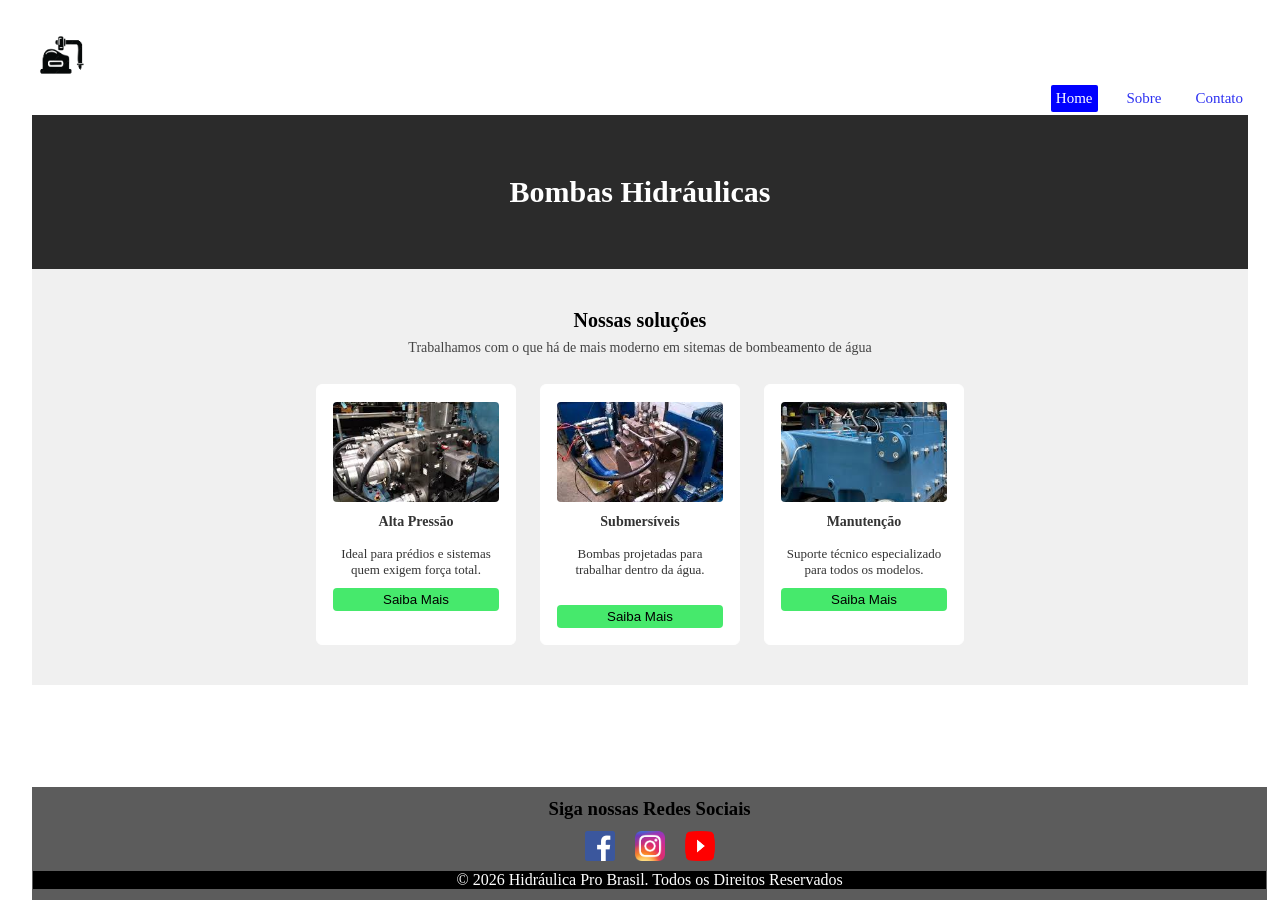
==== index.html @ 8ebafb1c "Update link do 'Home' para index.html" ====
<!DOCTYPE html>
<html lang="en">
<head>
    <meta charset="UTF-8">
    <meta name="viewport" content="width=device-width, initial-scale=1.0">
    <title>Document</title>
    <link rel="stylesheet" href="style.css">
    <script src="bomba.js"></script>
</head>
<body>
    
    <header class="logo">
        <img src="./IMG/Windows.png" alt="logo">
        <ul>
            <a href="index.html" class="selecionado">Home</a>
            <a href="sobre.html">Sobre</a>
            <a href="contato.html">Contato</a>
        </ul>
    </div>
 
    <div class="titulo"> Bombas Hidráulicas</div>

    <div class="solucoes">
        <h2>Nossas soluções</h2>
        <p>Trabalhamos com o que há de mais moderno em sitemas de bombeamento de água</p>
        <ul class="bombas">
            <li> <img src="./IMG/1.jpg" alt=""> <br> <strong>Alta Pressão</strong><br>Ideal para prédios e sistemas quem exigem força total. 
            <p><button onclick="funcaoIndisponivel()">Saiba Mais</button ></p></li>
            <li ><img src="./IMG/2.jpg" alt=""> <br> <strong>Submersíveis</strong><br>Bombas projetadas para trabalhar dentro da água.
             <p id="sub"><button onclick="funcaoIndisponivel()">Saiba Mais</button></p></li>   
            <li> <img src="./IMG/3.jpg" alt=""> <br> <strong>Manutenção</strong><br>Suporte técnico especializado para todos os modelos.
            <p><button onclick="funcaoIndisponivel()">Saiba Mais</button></p></li>
        </ul>
    </div>

      <footer>
        <h3>Siga nossas Redes Sociais</h3>
        <div class="redes">
            <img src="./IMG/Facebook_logo_(square).png" alt="Facebook">
            <img src="./IMG/Instagram_icon.png" alt="Instagram">
            <img src="./IMG/Youtube_logo.png" alt="Youtube">
        </div>
        <p>&copy; 2026 Hidráulica Pro Brasil. Todos os Direitos Reservados</p>
    </footer>
    

</body>
</html>
---- style.css ----
* {
    padding: 0;
    margin: 0;
    box-sizing: border-box;
}


.logo {
    background-color: #ffffff;
    padding: 14px 32px;
    display: flex;
    flex-flow: wrap column;
    justify-content: center;
    margin-top: 10px ;
    margin-bottom: none;
    
}

.logo img {
    width: 60px;
    height: 60px;
    margin-top: 1px;
    border-radius: 4px;
}
.logo ul {
    list-style-type: none;
    display: flex;          
    gap: 24px;
    justify-content: flex-end;
    
}

.logo ul a {
    color: rgb(45, 49, 241);
    font-size: 15px;
    cursor: pointer;
    text-decoration: none;
    background-color: #ffffff;
    margin-bottom: 3px;
    padding: 5px;
    border-radius: 2px ;
}

.logo ul a:active {
   
    background-color: rgb(45, 49, 241);
    color: white;
   

}

.logo ul .selecionado {
    background-color: blue;
    color: white;
}

.titulo {
    background-color: #2b2b2b;
    color: white;
    width: 100%;
    font-size: 30px;
    font-weight: bold;
    text-align: center;
    padding: 60px 48px;
}



.solucoes {
    display: flex;
    flex-direction: column; 
    align-items: center;
    width: 100%;
    padding: 40px 48px;
    background-color: #f0f0f0;
}

.solucoes h2 {
    font-size: 20px; 
    margin-bottom: 8px;
  
}

.solucoes > p {
    font-size: 14px;
    color: #444;
    margin-bottom: 28px;
}


ul.bombas {
    display: flex;          
    list-style-type: none;
    flex-wrap: wrap;
}

ul.bombas li {
    background-color: white;
    border: 1px solid #ffffff;
    border-radius: 6px;
    padding: 16px;
    width: 200px;
    font-size: 13px;
    color: #333;
    text-align: center;
    
}

ul.bombas li img {
    width: 100%;
    height: 100px;
    object-fit: cover;
    border-radius: 4px;
}

ul.bombas li strong {
    display: block;
    margin-top: 8px;
    font-size: 14px;
}


ul.bombas li p {
    display: flex;
    justify-content: center;
    align-items: center;
    background-color: #46e96c;
    color: white;
    padding: 4px 10px;
    border-radius: 4px;
    margin-top: 10px;
    font-size: 12px;
    font-weight: bold;
    cursor: pointer;
}

 #sub  {

    margin-top: 27px;
/* Isso aqui foi uma gambiarra horrorosa, tô fazendo de cabeça a página*/
}

.bombas button {
    background-color: transparent;
     outline: none;  
     border: none;

}

footer {
  width: 96.5%;
  padding: 1px;  
  height: fit-content;
  background-color: rgb(92, 92, 92);
   bottom: 0;
    position: fixed;
    margin-right: 100px ;
    
}
footer h3 {
  display: flex;
  align-items: center;
  justify-content: center;
  padding: 10px 0px;
}
footer .redes {
  display: flex;
  align-items: center;
  justify-content: center;
  gap: 20px;
}
footer .redes img {
  width: 30px;
  height: 30px;
  border-radius: 2px;
}
footer p {
  display: flex;
  align-items: center;
  justify-content: center;
  margin: 10px 0px;
  background-color: black;
  color: white;
  
  margin-bottom: none;
  
}


/*A paritr daqui é a página Sobre.html*/

.historia {

    background-color: white;
    box-shadow: 2px 2px 2px 2px grey;
    display: flex;
    align-items:  center;
    flex-direction: column;
    justify-content: center;
    height: fit-content;
    border-radius: 6px;
    padding: 16px;
    width: 500px;
    font-size: 13px;
    color: #333;
    text-align: center;
    margin:  auto;
    margin-top: 200px;
    

}

.historia h3 {
    padding: 10px;
}

.historia img {
    height: 70px;
    width: 80px;
    margin: 10px;
}

.historia p {
    padding: 10px;
    display: flex;
    align-items: center;
    justify-content: center;
    flex-direction: column;
}



/*A paritr daqui é a página Contato.html*/


main {
  flex: 1;
  display: flex;
  align-items: center;
  justify-content: center;
  padding: 60px 16px;
}

.card {
  background: #ffffff;
  border-radius: 10px;
  box-shadow: 0 2px 12px rgba(0, 0, 0, 0.08);
  padding: 40px 36px;
  width: 100%;
  max-width: 380px;
}

.card h2 {
  text-align: center;
  font-size: 22px;
  font-weight: 700;
  color: #1f2937;
  margin-bottom: 24px;
}

.card input,
.card textarea {
  width: 100%;
  border: 1px solid #d1d5db;
  border-radius: 6px;
  padding: 10px 14px;
  font-size: 14px;
  color: #374151;
  background: #fff;
  outline: none;
  transition: border-color 0.2s;
  margin-bottom: 14px;
  font-family: inherit;
}

.card input::placeholder,
.card textarea::placeholder {
  color: #9ca3af;
}

.card input:focus,
.card textarea:focus {
  border-color: #1a56db;
}

.card textarea {
  resize: vertical;
  height: 100px;
}

.card button {
  width: 100%;
  background-color: #1a56db;
  color: #ffffff;
  font-size: 15px;
  font-weight: 600;
  padding: 12px;
  border: none;
  border-radius: 6px;
  cursor: pointer;
  letter-spacing: 0.3px;
  margin-top: 4px;
  transition: background-color 0.2s;
}

.card button:hover {
  background-color: #1447b8;
}
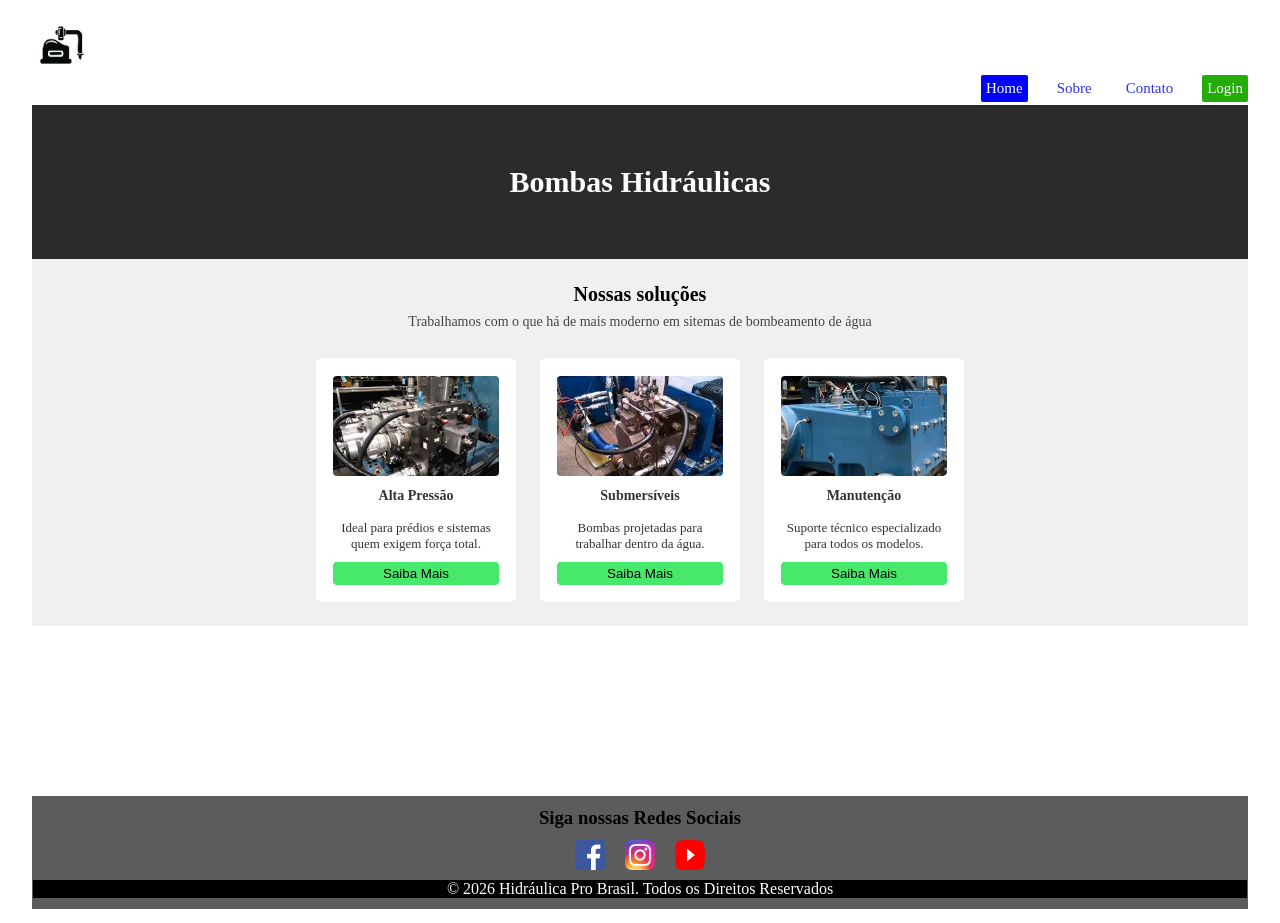
==== commit 13093015: "resolve conflito no style.css" ====
--- a/index.html
+++ b/index.html
@@ -15,6 +15,7 @@
             <a href="index.html" class="selecionado">Home</a>
             <a href="sobre.html">Sobre</a>
             <a href="contato.html">Contato</a>
+            <a id="log-icon" href="login.html">Login</a>
         </ul>
     </div>
  
--- a/style.css
+++ b/style.css
@@ -1,13 +1,15 @@
-
-
-
-
 * {
     padding: 0;
     margin: 0;
     box-sizing: border-box;
 }
 
+body {
+    display: flex;
+    flex-direction: column;
+    min-height: 100vh;
+}
+
 
 .logo {
     background-color: #ffffff;
@@ -15,7 +17,7 @@
     display: flex;
     flex-flow: wrap column;
     justify-content: center;
-    margin-top: 10px ;
+    margin-top: 0;
     margin-bottom: none;
     
 }
@@ -34,6 +36,7 @@
     
 }
 
+
 .logo ul a {
     color: rgb(45, 49, 241);
     font-size: 15px;
@@ -75,8 +78,10 @@
     flex-direction: column; 
     align-items: center;
     width: 100%;
-    padding: 40px 48px;
+    padding: 24px 48px;
     background-color: #f0f0f0;
+    flex: 1;
+    
 }
 
 .solucoes h2 {
@@ -138,11 +143,9 @@
     cursor: pointer;
 }
 
- #sub  {
-
-    margin-top: 27px;
-/* Isso aqui foi uma gambiarra horrorosa, tô fazendo de cabeça a página*/
-}
+
+
+
 
 .bombas button {
     background-color: transparent;
@@ -152,13 +155,13 @@
 }
 
 footer {
-  width: 96.5%;
+  width: 100%;
   padding: 1px;  
   height: fit-content;
   background-color: rgb(92, 92, 92);
-   bottom: 0;
-    position: fixed;
-    margin-right: 100px ;
+  margin-top: 170px;
+  position: static;
+    
     
 }
 footer h3 {
@@ -248,11 +251,13 @@
 .card {
   background: #ffffff;
   border-radius: 10px;
-  box-shadow: 0 2px 12px rgba(0, 0, 0, 0.08);
+  box-shadow: 0 2px 12px rgba(0, 0, 0, 0.521);
   padding: 40px 36px;
   width: 100%;
   max-width: 380px;
 }
+
+
 
 .card h2 {
   text-align: center;
@@ -305,8 +310,148 @@
   letter-spacing: 0.3px;
   margin-top: 4px;
   transition: background-color 0.2s;
+  
+ 
+    
 }
 
 .card button:hover {
   background-color: #1447b8;
-}+}
+<<<<<<< HEAD
+
+
+
+/* A partir daqui é LOGIN */
+
+.card img {
+    display: flex;
+    align-items: center;
+    justify-content: center;
+    flex-direction: column;
+    margin: auto;
+    
+
+}
+
+#log-icon {
+    color: rgb(255, 255, 255);
+    font-size: 15px;
+    cursor: pointer;
+    text-decoration: none;
+    background-color: #24ad09;
+    margin-bottom: 3px;
+    padding: 5px;
+    border-radius: 2px ;
+}
+
+.card button a {
+    text-decoration: none;
+    color: white;
+}
+
+/* A partir daqui é o BEM-VINDO */
+
+
+.cabecalho{
+      color: rgb(255, 255, 255);
+    font-size: 15px;
+    cursor: pointer;
+    text-decoration: none;
+    background-color: #082bc7;
+    margin-bottom: 3px;
+    padding: 10px;
+    display: flex;
+    flex-direction: row;
+    gap: 650px;
+    text-decoration: none;
+    
+}
+
+.cabecalho a {
+    color: rgb(255, 255, 255);
+    font-size: 15px;
+    cursor: pointer;
+    text-decoration: none;
+    background-color: #d63811;
+    margin-bottom: 3px;
+    padding: 5px 15px;
+    border-radius: 5px ;
+}
+
+
+.container-princ {
+    display: flex; 
+    min-height: 100vh; 
+}
+
+.barra-lat {
+    width: 250px; 
+    background-color: #f7f7f7;
+    color: white;
+    padding: 20px;
+}
+
+.barra-lat ul {
+    list-style-type: none;
+    padding: 0;
+}
+
+.barra-lat ul li a {
+    display: block;
+    color: white;
+    padding: 15px;
+    text-decoration: none;
+    display: flex;
+    align-items: center ;
+    justify-content: center;
+    margin: auto;
+      background-color: #1d5be0; 
+    border-radius: 10px;
+}
+
+
+
+.content {
+    flex: 1; 
+    padding: 20px;
+    background-color: #f4f4f4;
+}
+
+.bem-vindo{
+ background: #ffffff;
+  border-radius: 10px;
+  box-shadow: 0 2px 12px rgba(0, 0, 0, 0.521);
+  padding: 40px 36px;
+  max-width: 380px;
+  width: 100%;
+  height: 160px;
+  align-items: center;
+  justify-content: center;
+  flex-direction: column;
+  margin: auto;
+}
+
+.bem-vindo h2 {
+    display: flex;
+    align-content: center;
+    justify-content: center;
+    margin: auto;
+    color: #1447b8;
+    margin-left: 10px ;
+
+
+}
+
+.bem-vindo p{
+    padding: 18px;
+    margin: auto;
+    display: flex;
+    flex-direction: column;
+    align-items: center;
+    justify-content: center
+
+    
+}
+=======
+>>>>>>> 2e0408bcd15bc5374c9cfa52061a91e79e3aec3e
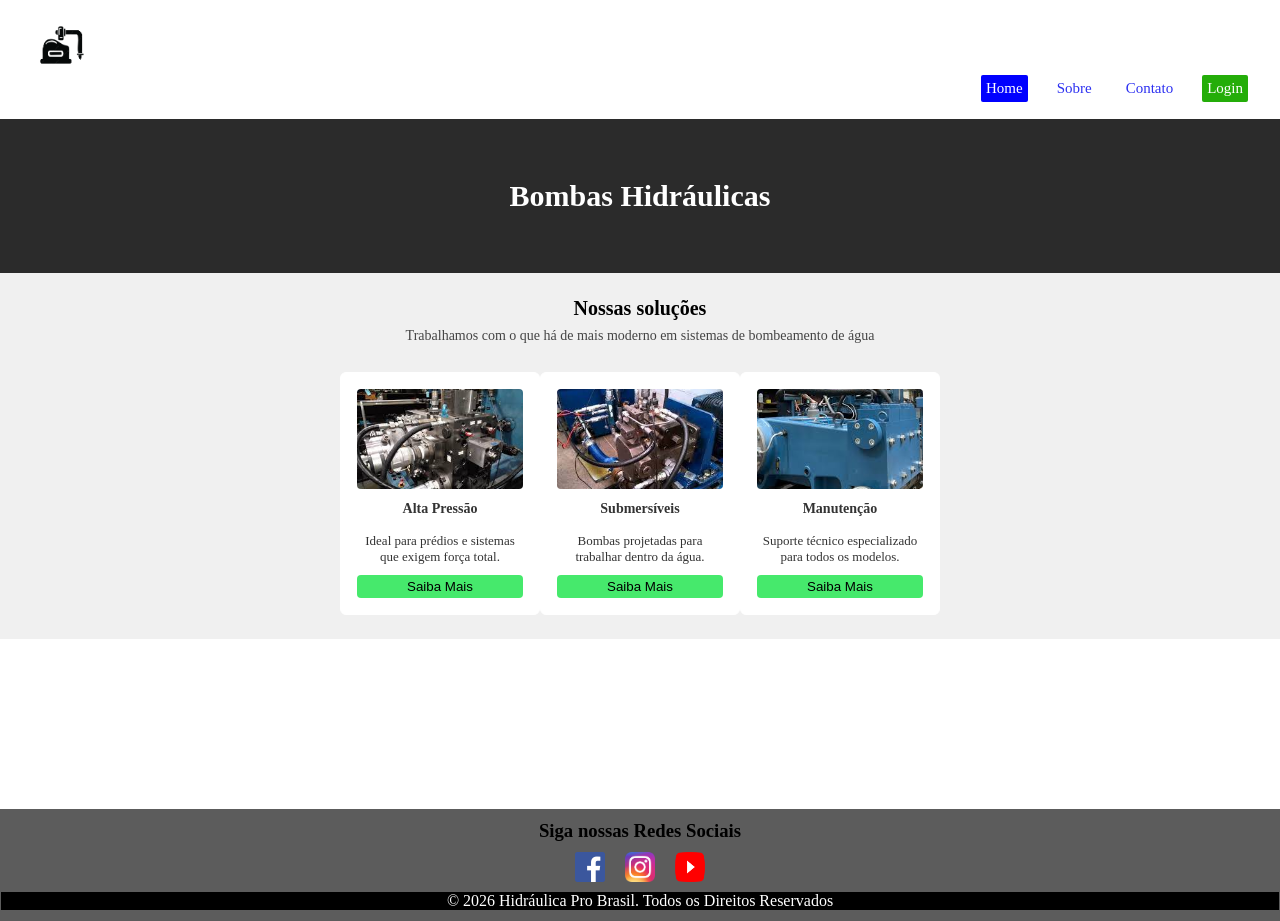
==== commit bdf487d8: "MUitas mudanças. (Adição de imagens a busca de bombas, ajeitando os containers e revendo o código p " ====
--- a/index.html
+++ b/index.html
@@ -1,14 +1,14 @@
 <!DOCTYPE html>
-<html lang="en">
+<html lang="pt-BR">
 <head>
     <meta charset="UTF-8">
     <meta name="viewport" content="width=device-width, initial-scale=1.0">
-    <title>Document</title>
+    <title>Home - Hidráulica Pro</title>
     <link rel="stylesheet" href="style.css">
-    <script src="bomba.js"></script>
+    <script src="app.js" defer></script>
 </head>
 <body>
-    
+
     <header class="logo">
         <img src="./IMG/Windows.png" alt="logo">
         <ul>
@@ -17,24 +17,39 @@
             <a href="contato.html">Contato</a>
             <a id="log-icon" href="login.html">Login</a>
         </ul>
-    </div>
- 
-    <div class="titulo"> Bombas Hidráulicas</div>
+    </header>
+
+    <div class="titulo">Bombas Hidráulicas</div>
 
     <div class="solucoes">
         <h2>Nossas soluções</h2>
-        <p>Trabalhamos com o que há de mais moderno em sitemas de bombeamento de água</p>
+        <p>Trabalhamos com o que há de mais moderno em sistemas de bombeamento de água</p>
         <ul class="bombas">
-            <li> <img src="./IMG/1.jpg" alt=""> <br> <strong>Alta Pressão</strong><br>Ideal para prédios e sistemas quem exigem força total. 
-            <p><button onclick="funcaoIndisponivel()">Saiba Mais</button ></p></li>
-            <li ><img src="./IMG/2.jpg" alt=""> <br> <strong>Submersíveis</strong><br>Bombas projetadas para trabalhar dentro da água.
-             <p id="sub"><button onclick="funcaoIndisponivel()">Saiba Mais</button></p></li>   
-            <li> <img src="./IMG/3.jpg" alt=""> <br> <strong>Manutenção</strong><br>Suporte técnico especializado para todos os modelos.
-            <p><button onclick="funcaoIndisponivel()">Saiba Mais</button></p></li>
+            <li>
+                <img src="./IMG/1.jpg" alt="Bomba Alta Pressão">
+                <br>
+                <strong>Alta Pressão</strong><br>
+                Ideal para prédios e sistemas que exigem força total.
+                <p><button onclick="funcaoIndisponivel()">Saiba Mais</button></p>
+            </li>
+            <li>
+                <img src="./IMG/2.jpg" alt="Bomba Submersível">
+                <br>
+                <strong>Submersíveis</strong><br>
+                Bombas projetadas para trabalhar dentro da água.
+                <p><button onclick="funcaoIndisponivel()">Saiba Mais</button></p>
+            </li>
+            <li>
+                <img src="./IMG/3.jpg" alt="Manutenção">
+                <br>
+                <strong>Manutenção</strong><br>
+                Suporte técnico especializado para todos os modelos.
+                <p><button onclick="funcaoIndisponivel()">Saiba Mais</button></p>
+            </li>
         </ul>
     </div>
 
-      <footer>
+    <footer>
         <h3>Siga nossas Redes Sociais</h3>
         <div class="redes">
             <img src="./IMG/Facebook_logo_(square).png" alt="Facebook">
@@ -43,9 +58,6 @@
         </div>
         <p>&copy; 2026 Hidráulica Pro Brasil. Todos os Direitos Reservados</p>
     </footer>
-    
 
 </body>
-</html>
-
-
+</html>
--- a/style.css
+++ b/style.css
@@ -318,20 +318,17 @@
 .card button:hover {
   background-color: #1447b8;
 }
-<<<<<<< HEAD
 
 
 
 /* A partir daqui é LOGIN */
 
-.card img {
-    display: flex;
-    align-items: center;
-    justify-content: center;
-    flex-direction: column;
-    margin: auto;
-    
-
+.card > img {
+    display: block;
+    width: 60px;
+    height: 60px;
+    object-fit: contain;
+    margin: 0 auto 16px;
 }
 
 #log-icon {
@@ -363,7 +360,7 @@
     padding: 10px;
     display: flex;
     flex-direction: row;
-    gap: 650px;
+    justify-content: space-between;
     text-decoration: none;
     
 }
@@ -453,5 +450,76 @@
 
     
 }
-=======
->>>>>>> 2e0408bcd15bc5374c9cfa52061a91e79e3aec3e
+
+
+/* ============================================================
+   CARD DE RESULTADO - CONSULTA DE PEDIDO
+    ============================================================ */
+
+#resultado-pedido {
+    margin-top: 16px;
+    animation: fadeIn 0.3s ease;
+}
+
+@keyframes fadeIn {
+    from { opacity: 0; transform: translateY(8px); }
+    to   { opacity: 1; transform: translateY(0); }
+}
+
+.card-resultado {
+    display: flex;
+    gap: 16px;
+    background: #f8f9ff;
+    border: 1px solid #d0d8f0;
+    border-radius: 12px;
+    overflow: hidden;
+    box-shadow: 0 4px 16px rgba(20, 71, 184, 0.10);
+}
+
+.card-imagem {
+    width: 140px;
+    min-height: 140px;
+    object-fit: cover;
+    flex-shrink: 0;
+    background: #e8edf5;
+}
+
+.card-info {
+    padding: 14px 16px;
+    display: flex;
+    flex-direction: column;
+    justify-content: center;
+    gap: 6px;
+}
+
+.card-badge {
+    display: inline-block;
+    background: #1447b8;
+    color: #fff;
+    font-size: 11px;
+    font-weight: 600;
+    padding: 3px 10px;
+    border-radius: 20px;
+    width: fit-content;
+    letter-spacing: 0.5px;
+}
+
+.card-titulo {
+    font-size: 15px;
+    font-weight: 700;
+    color: #1a1a2e;
+    margin: 0;
+}
+
+.card-id {
+    font-size: 12px;
+    color: #666;
+    margin: 0;
+}
+
+.card-preco {
+    font-size: 20px;
+    font-weight: 800;
+    color: #1447b8;
+    margin: 0;
+}
